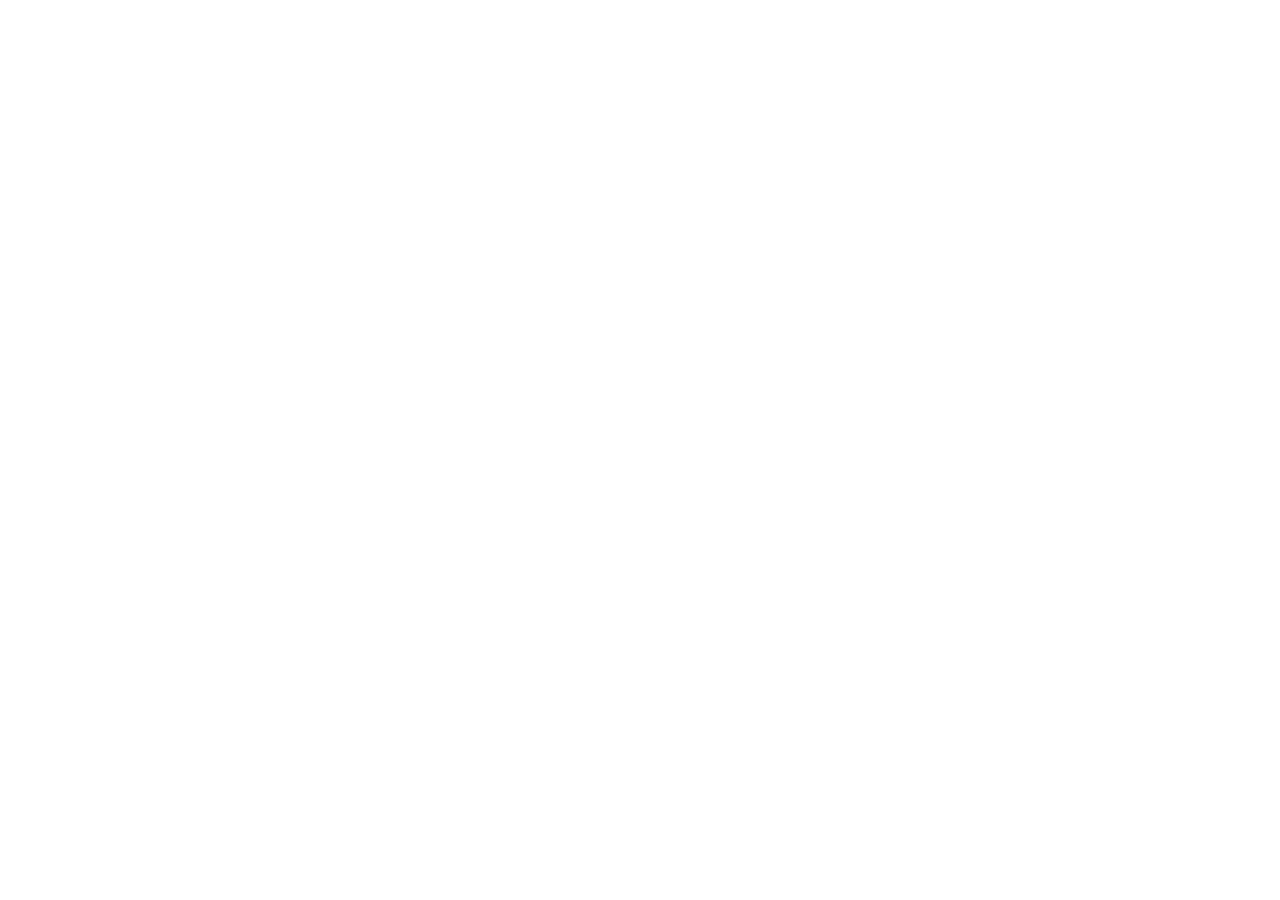
==== index.html @ f5943264 "Stage 1 inital setup" ====
<!DOCTYPE html>
<html lang="en-GB">
<head>
    <meta charset="UTF-8">
    <meta name="viewport" content="width=device-width, initial-scale=1.0">
    <title>Squid Game - Front End Development Practical</title>
    <link rel="stylesheet" href="style/style.css">
</head>
<body>
</body>
</html>
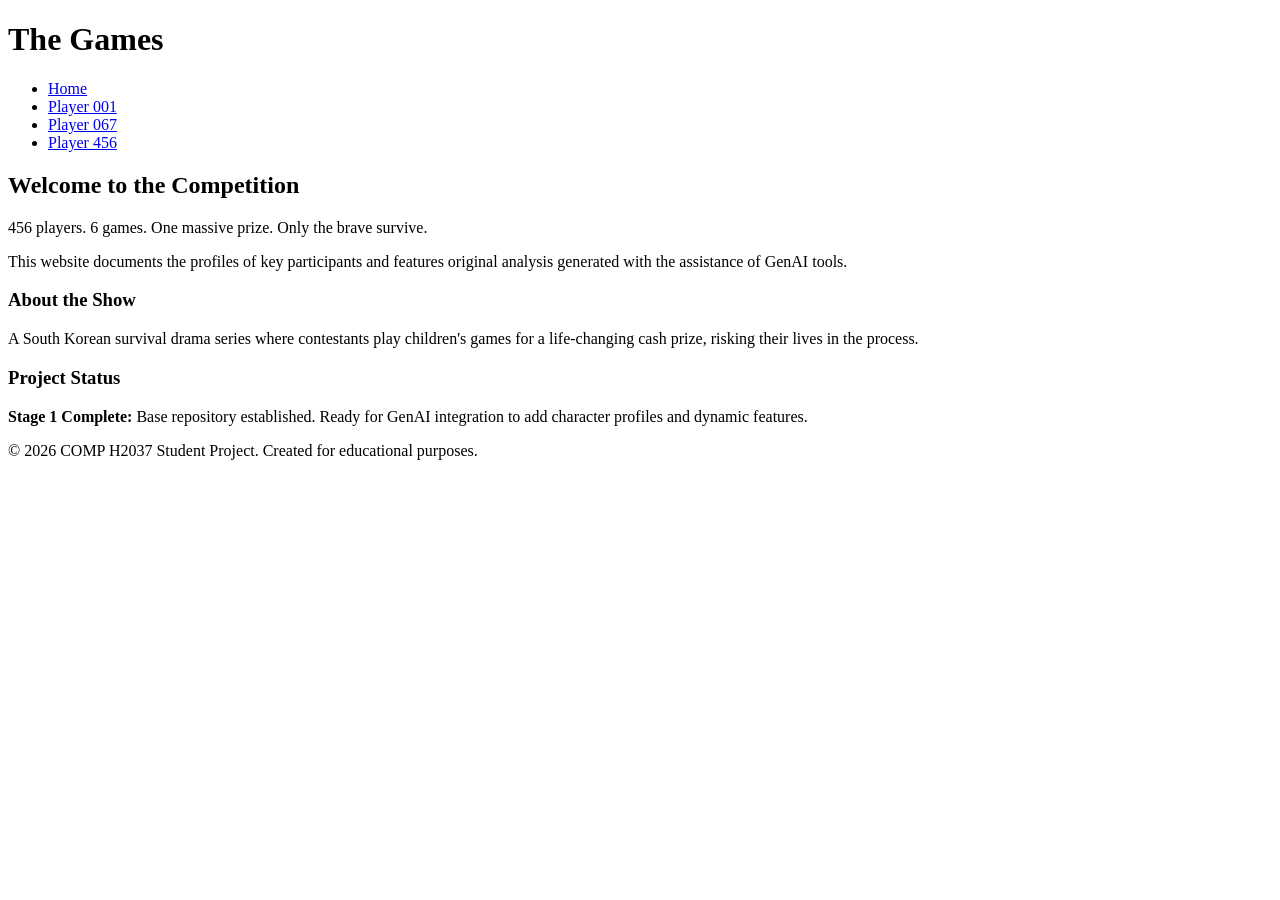
==== commit 0b045cdf: "Stage 2- added character pages using AI" ====
--- a/index.html
+++ b/index.html
@@ -4,8 +4,48 @@
     <meta charset="UTF-8">
     <meta name="viewport" content="width=device-width, initial-scale=1.0">
     <title>Squid Game - Front End Development Practical</title>
-    <link rel="stylesheet" href="style/style.css">
+    <link rel="stylesheet" href="styles.css">
 </head>
 <body>
+
+    <header>
+        <div class="container">
+            <h1>The Games</h1>
+            <nav>
+                <ul>
+                    <li><a href="index.html" class="active">Home</a></li>
+                    <li><a href="player-001.html">Player 001</a></li>
+                    <li><a href="player-067.html">Player 067</a></li>
+                    <li><a href="player-456.html">Player 456</a></li>
+                </ul>
+            </nav>
+        </div>
+    </header>
+
+    <main class="container">
+        <section class="hero">
+            <h2>Welcome to the Competition</h2>
+            <p>456 players. 6 games. One massive prize. Only the brave survive.</p>
+            <p>This website documents the profiles of key participants and features original analysis generated with the assistance of GenAI tools.</p>
+        </section>
+
+        <section class="info-grid">
+            <div class="card">
+                <h3>About the Show</h3>
+                <p>A South Korean survival drama series where contestants play children's games for a life-changing cash prize, risking their lives in the process.</p>
+            </div>
+            <div class="card">
+                <h3>Project Status</h3>
+                <p><strong>Stage 1 Complete:</strong> Base repository established. Ready for GenAI integration to add character profiles and dynamic features.</p>
+            </div>
+        </section>
+    </main>
+
+    <footer>
+        <div class="container">
+            <p>&copy; 2026 COMP H2037 Student Project. Created for educational purposes.</p>
+        </div>
+    </footer>
+
 </body>
 </html>
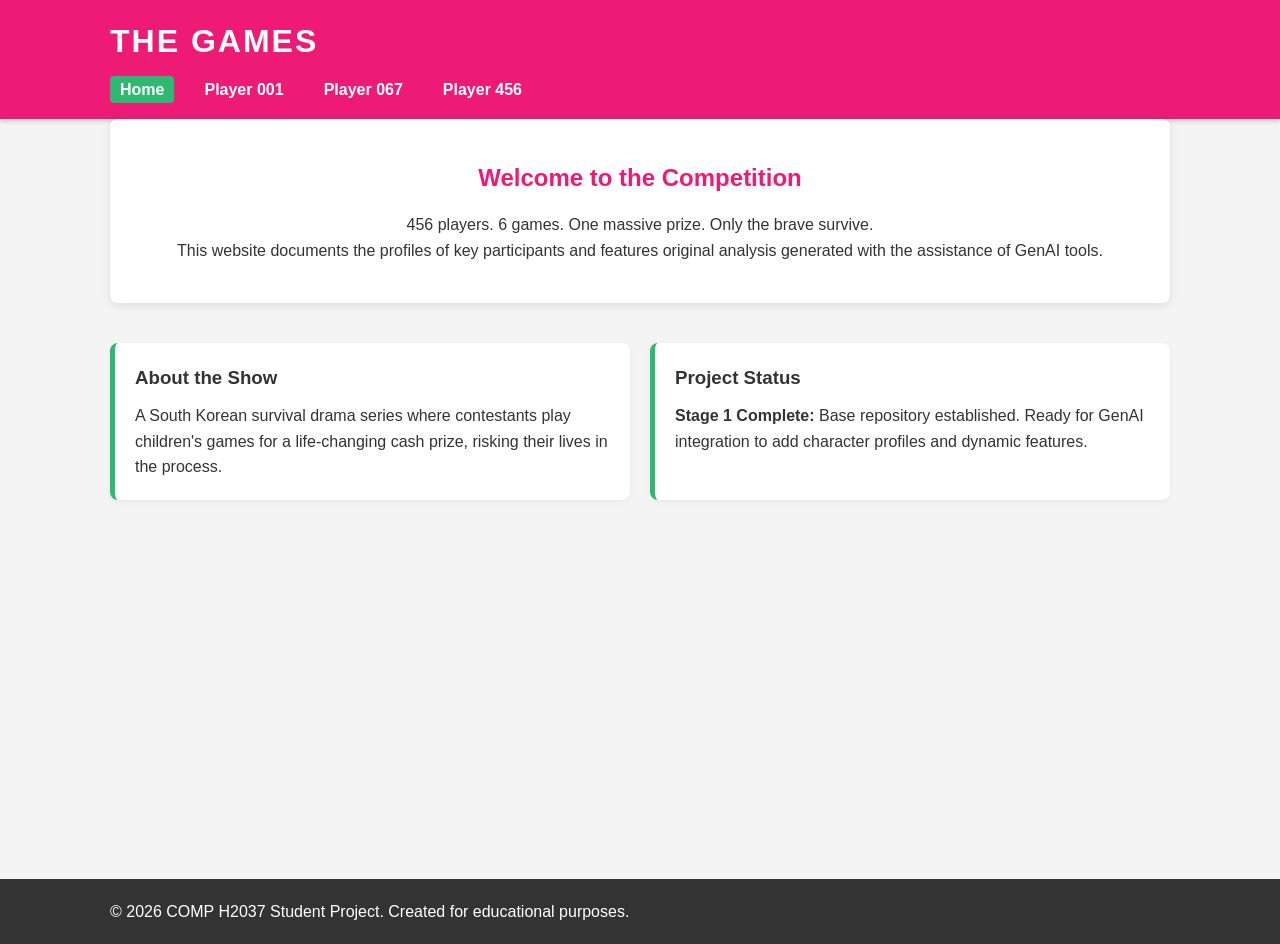
==== commit 26e59fc4: "index correction" ====
--- a/index.html
+++ b/index.html
@@ -4,7 +4,7 @@
     <meta charset="UTF-8">
     <meta name="viewport" content="width=device-width, initial-scale=1.0">
     <title>Squid Game - Front End Development Practical</title>
-    <link rel="stylesheet" href="styles.css">
+    <link rel="stylesheet" href="style/style.css">
 </head>
 <body>
 
--- a/style/style.css
+++ b/style/style.css
@@ -0,0 +1,155 @@
+* {
+    margin: 0;
+    padding: 0;
+    box-sizing: border-box;
+}
+
+body {
+    font-family: 'Segoe UI', Tahoma, Geneva, Verdana, sans-serif;
+    line-height: 1.6;
+    background-color: #f4f4f4; 
+    color: #333;
+}
+
+/* Layout Utilities */
+.container {
+    max-width: 1100px;
+    margin: 0 auto;
+    padding: 0 20px;
+}
+
+/* Header & Nav */
+header {
+    background-color: #ed1b76; /* Squid Game Pink */
+    color: white;
+    padding: 1rem 0;
+    box-shadow: 0 2px 5px rgba(0,0,0,0.2);
+}
+
+header h1 {
+    text-align: centre;
+    margin-bottom: 10px;
+    text-transform: uppercase;
+    letter-spacing: 2px;
+}
+
+nav ul {
+    list-style: none;
+    display: flex;
+    justify-content: centre;
+    gap: 20px;
+}
+
+nav a {
+    color: white;
+    text-decoration: none;
+    font-weight: bold;
+    padding: 5px 10px;
+    border-radius: 4px;
+    transition: background-color 0.3s;
+}
+
+nav a:hover, nav a.active {
+    background-color: #2eb872; /* Squid Game Green */
+}
+
+/* Main Content */
+main {
+    padding: 40px 0;
+    min-height: 80vh;
+}
+
+.hero {
+    text-align: center;
+    margin-bottom: 40px;
+    background: white;
+    padding: 40px;
+    border-radius: 8px;
+    box-shadow: 0 2px 10px rgba(0,0,0,0.1);
+}
+
+.hero h2 {
+    color: #ed1b76;
+    margin-bottom: 15px;
+}
+
+.info-grid {
+    display: grid;
+    grid-template-columns: repeat(auto-fit, minmax(300px, 1fr));
+    gap: 20px;
+}
+
+.card {
+    background: white;
+    padding: 20px;
+    border-radius: 8px;
+    border-left: 5px solid #2eb872;
+    box-shadow: 0 2px 5px rgba(0,0,0,0.05);
+}
+
+.card h3 {
+    margin-bottom: 10px;
+    color: #333;
+}
+
+/* Footer */
+footer {
+    background-color: #333;
+    color: white;
+    text-align: centre;
+    padding: 20px 0;
+    margin-top: 40px;
+}
+
+/* Character Profile Specific Styles */
+.character-profile {
+    background: white;
+    padding: 30px;
+    border-radius: 8px;
+    box-shadow: 0 4px 15px rgba(0,0,0,0.1);
+}
+
+.profile-header {
+    text-align: centre;
+    margin-bottom: 30px;
+    border-bottom: 2px solid #ed1b76;
+    padding-bottom: 20px;
+}
+
+.profile-header img {
+    max-width: 100%;
+    height: auto;
+    border-radius: 8px;
+    border: 4px solid #333;
+    margin-bottom: 15px;
+}
+
+.profile-header h2 {
+    colour: #333;
+    font-size: 2rem;
+}
+
+.profile-header span {
+    display: block;
+    font-size: 1.2rem;
+    color: #ed1b76;
+    font-weight: bold;
+    margin-top: 5px;
+}
+
+.bio-content h3 {
+    color: #2eb872;
+    margin-top: 25px;
+    margin-bottom: 10px;
+    border-left: 4px solid #ed1b76;
+    padding-left: 10px;
+}
+
+.bio-content ul {
+    margin-left: 20px;
+    margin-top: 10px;
+}
+
+.bio-content li {
+    margin-bottom: 8px;
+}
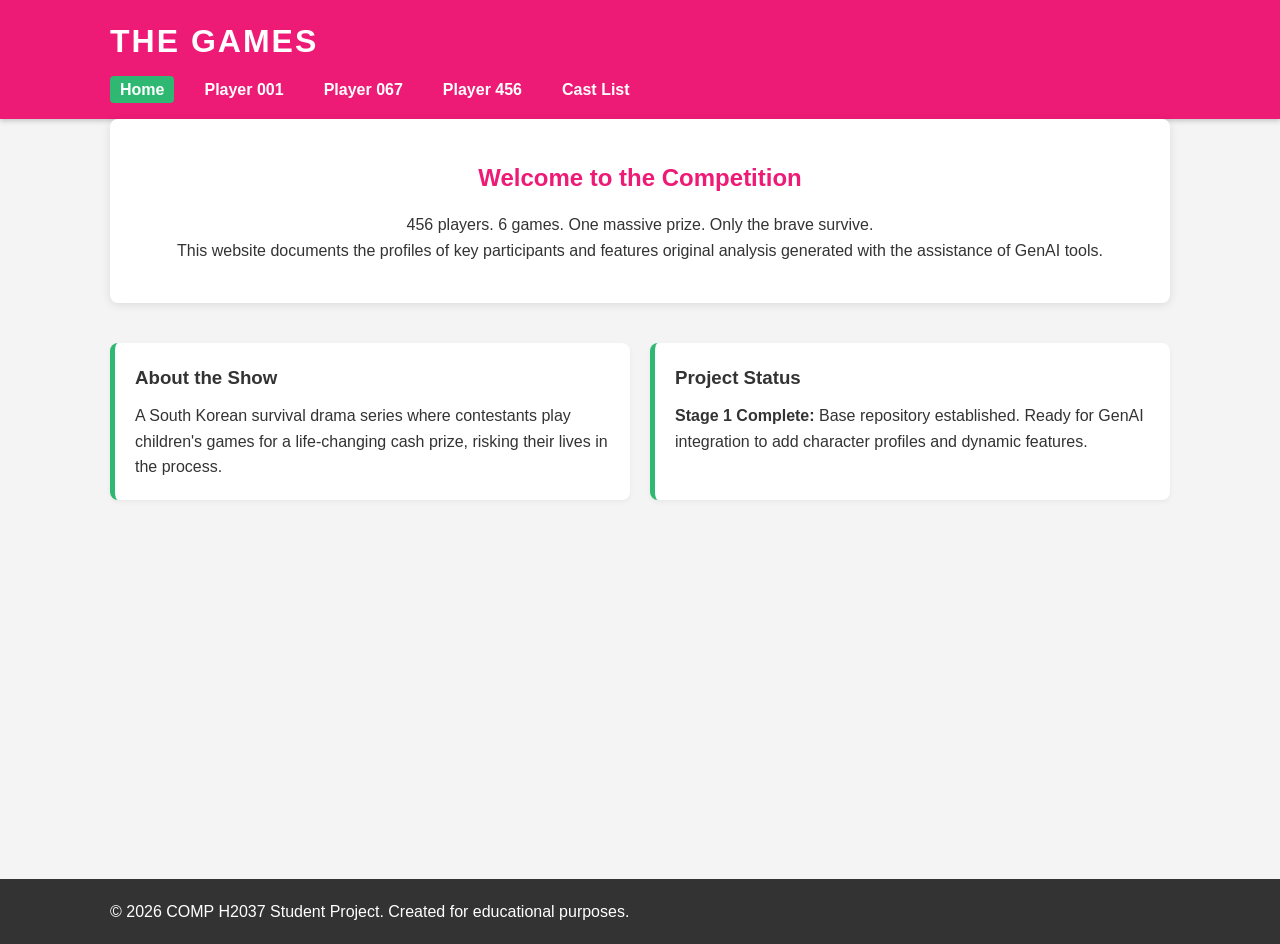
==== commit fe6a4c73: "Stage 3" ====
--- a/index.html
+++ b/index.html
@@ -17,6 +17,7 @@
                     <li><a href="player-001.html">Player 001</a></li>
                     <li><a href="player-067.html">Player 067</a></li>
                     <li><a href="player-456.html">Player 456</a></li>
+                    <li><a href="castlist.html">Cast List</a></li>
                 </ul>
             </nav>
         </div>
--- a/style/style.css
+++ b/style/style.css
@@ -125,7 +125,7 @@
 }
 
 .profile-header h2 {
-    colour: #333;
+    color: #333;
     font-size: 2rem;
 }
 
@@ -152,4 +152,56 @@
 
 .bio-content li {
     margin-bottom: 8px;
+}
+/* Cast List Styles */
+.cast-section h2 {
+    text-align: centre;
+    color: #ed1b76;
+    margin-bottom: 30px;
+}
+
+.cast-grid {
+    display: grid;
+    grid-template-columns: repeat(auto-fit, minmax(280px, 1fr));
+    gap: 25px;
+    padding: 20px 0;
+}
+
+.cast-card {
+    background: white;
+    border-radius: 8px;
+    padding: 25px;
+    box-shadow: 0 4px 10px rgba(0,0,0,0.1);
+    border-top: 5px solid #2eb872;
+    transition: transform 0.3s ease;
+}
+
+.cast-card:hover {
+    transform: translateY(-5px);
+}
+
+.cast-card h3 {
+    color: #333;
+    margin-bottom: 10px;
+    font-size: 1.4rem;
+}
+
+.cast-card .role {
+    color: #ed1b76;
+    font-weight: bold;
+    margin-bottom: 15px;
+    font-size: 0.95rem;
+}
+
+.cast-card .bio {
+    color: #555;
+    line-height: 1.6;
+    font-size: 0.95rem;
+}
+
+.error-message {
+    color: #d32f2f;
+    text-align: centre;
+    font-weight: bold;
+    grid-column: 1 / -1;
 }
